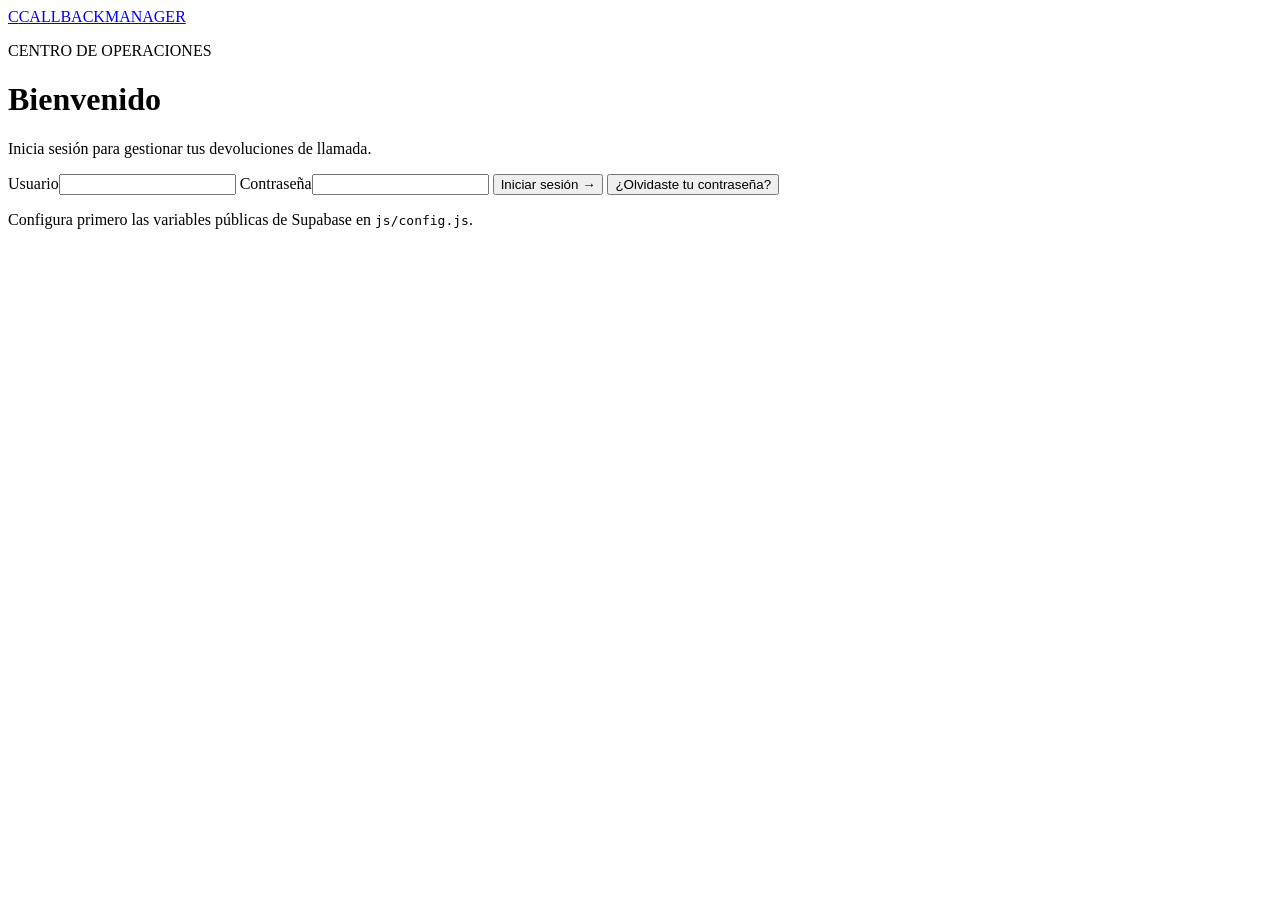
==== login.html @ 76d570c4 "Add files via upload" ====
<!doctype html>
<html lang="es">
<head>
  <meta charset="utf-8">
  <meta name="viewport" content="width=device-width, initial-scale=1">
  <meta name="theme-color" content="#090909">
  <title>Iniciar sesión · Callback Manager</title>
  <link rel="stylesheet" href="css/styles.css">
  <script type="module" src="js/auth.js"></script>
</head>
<body class="login-page">
  <main class="login-card">
    <a class="brand" href="login.html"><span class="brand-mark">C</span><span>CALLBACK<span class="brand-light">MANAGER</span></span></a>
    <p class="eyebrow">CENTRO DE OPERACIONES</p>
    <h1>Bienvenido</h1>
    <p class="muted">Inicia sesión para gestionar tus devoluciones de llamada.</p>
    <form id="login-form" class="stack-form">
      <label>Usuario<input name="username" type="text" autocomplete="username" autocapitalize="none" spellcheck="false" required></label>
      <label>Contraseña<input name="password" type="password" autocomplete="current-password" required minlength="6"></label>
      <button class="button button-primary" type="submit">Iniciar sesión <span aria-hidden="true">→</span></button>
      <button class="text-button" type="button" id="forgot-password">¿Olvidaste tu contraseña?</button>
    </form>
    <form id="recovery-form" class="stack-form" hidden>
      <label>Correo electrónico de recuperación<input name="email" type="email" autocomplete="email" required></label>
      <button class="button button-primary" type="submit">Enviar instrucciones</button>
      <button class="text-button" type="button" id="back-to-login">Volver a iniciar sesión</button>
    </form>
    <form id="reset-form" class="stack-form" hidden>
      <label>Nueva contraseña<input name="password" type="password" autocomplete="new-password" required minlength="10"></label>
      <label>Repite la contraseña<input name="confirm_password" type="password" autocomplete="new-password" required minlength="10"></label>
      <button class="button button-primary" type="submit">Guardar contraseña</button>
    </form>
    <p class="notice" id="auth-message" role="status"></p>
    <p class="setup-note">Configura primero las variables públicas de Supabase en <code>js/config.js</code>.</p>
  </main>
</body>
</html>
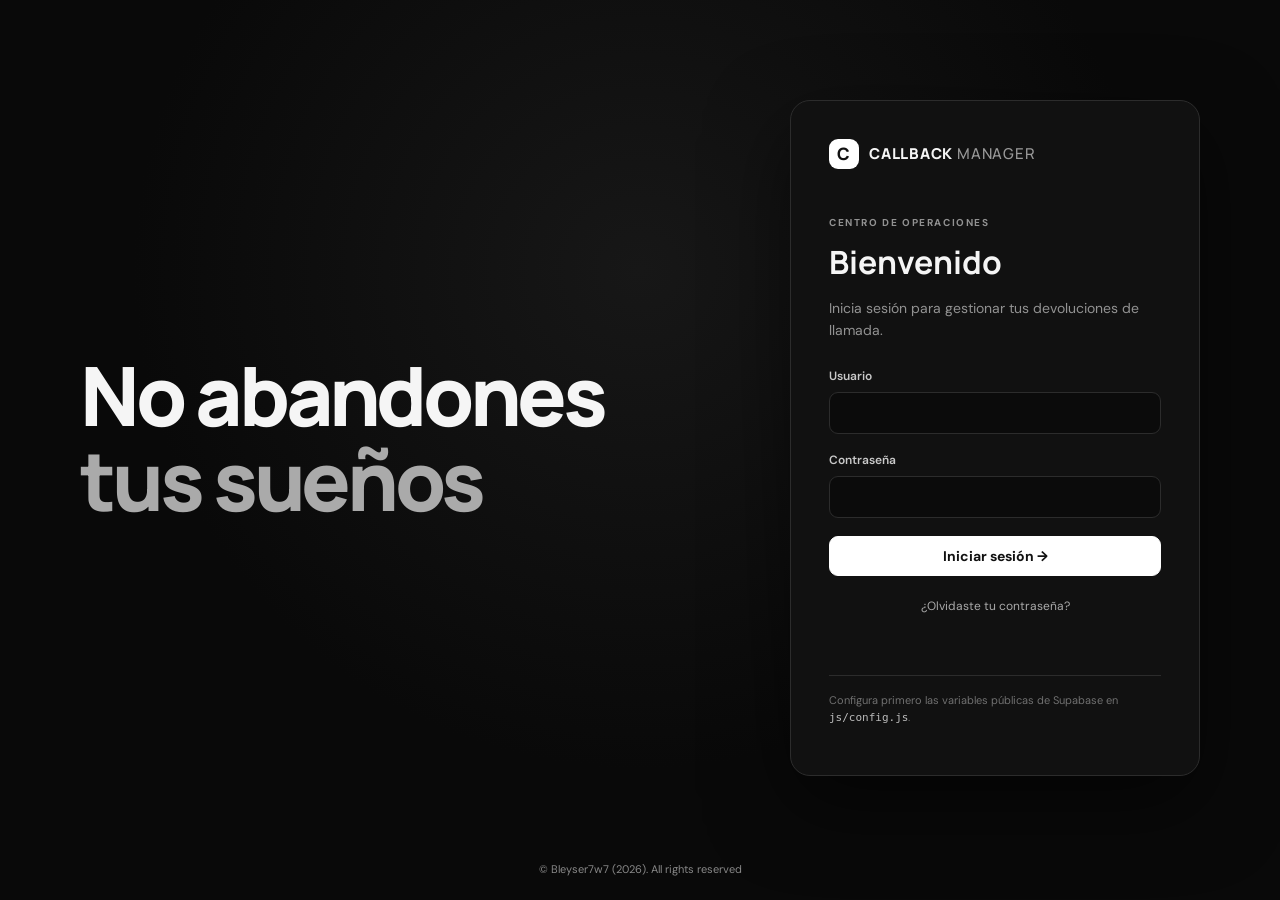
==== commit a43f03ad: "Add files via upload" ====
--- a/login.html
+++ b/login.html
@@ -9,7 +9,11 @@
   <script type="module" src="js/auth.js"></script>
 </head>
 <body class="login-page">
-  <main class="login-card">
+  <div class="login-layout">
+    <section class="login-message" aria-label="Mensaje motivador">
+      <p>No abandones<br><span>tus sueños</span></p>
+    </section>
+    <main class="login-card">
     <a class="brand" href="login.html"><span class="brand-mark">C</span><span>CALLBACK<span class="brand-light">MANAGER</span></span></a>
     <p class="eyebrow">CENTRO DE OPERACIONES</p>
     <h1>Bienvenido</h1>
@@ -32,6 +36,8 @@
     </form>
     <p class="notice" id="auth-message" role="status"></p>
     <p class="setup-note">Configura primero las variables públicas de Supabase en <code>js/config.js</code>.</p>
-  </main>
+    </main>
+  </div>
+  <footer class="login-footer">© Bleyser7w7 (2026). All rights reserved</footer>
 </body>
 </html>
--- a/css/styles.css
+++ b/css/styles.css
@@ -0,0 +1,14 @@
+@import url('https://fonts.googleapis.com/css2?family=DM+Sans:wght@400;500;600;700&family=Manrope:wght@500;600;700;800&display=swap');
+:root{color-scheme:dark;--bg:#090909;--panel:#141414;--card:#1c1c1c;--line:#2c2c2c;--text:#f5f5f5;--muted:#929292;--soft:#bdbdbd;--white:#fff;--green:#4ed39a;--red:#ff6b6b;--yellow:#f2c45c;--blue:#69aaff;--radius:14px;font-family:'DM Sans',sans-serif}
+*{box-sizing:border-box}body{margin:0;background:var(--bg);color:var(--text);font-size:14px;min-height:100vh}button,input,select,textarea{font:inherit}button{cursor:pointer}a{color:inherit;text-decoration:none}.muted{color:var(--muted)}.eyebrow{font-size:10px;letter-spacing:.16em;font-weight:700;color:var(--muted)}.brand{font-family:Manrope,sans-serif;font-weight:800;letter-spacing:.05em;font-size:15px;display:flex;align-items:center;gap:10px}.brand-light{font-weight:500;color:#999;margin-left:4px}.brand-mark{display:grid;place-items:center;background:var(--white);color:#111;width:30px;height:30px;border-radius:9px;font-size:17px}
+[hidden]{display:none!important}
+.login-page{grid-template-rows:1fr auto}.login-footer{padding:10px 0 0;color:#888;font-size:11px;text-align:center}
+.login-layout{width:min(1120px,100%);display:grid;grid-template-columns:minmax(0,1fr) minmax(340px,410px);align-items:center;gap:clamp(34px,8vw,100px);padding:28px 0}
+.login-message{max-width:560px;animation:login-message-enter .8s cubic-bezier(.2,.8,.2,1) both}
+.login-message p{margin:0;font:800 clamp(42px,6.4vw,82px)/1.04 Manrope,sans-serif;letter-spacing:-.05em;color:#f5f5f5}
+.login-message span{color:#aaa}
+@keyframes login-message-enter{from{opacity:0;transform:translateX(-28px)}to{opacity:1;transform:translateX(0)}}
+.login-page{display:grid;place-items:center;padding:24px;background:radial-gradient(ellipse at 50% 30%,#171717 0%,#090909 56%)}.login-card{width:min(100%,410px);padding:38px;background:#111;border:1px solid var(--line);border-radius:20px;box-shadow:0 28px 80px #0008}.login-card .brand{margin-bottom:46px}.login-card h1{font:700 32px Manrope,sans-serif;margin:8px 0}.login-card>p{line-height:1.55}.stack-form{display:grid;gap:18px;margin-top:27px}.stack-form label,.field-label{display:grid;gap:8px;color:#c9c9c9;font-size:12px;font-weight:600}.stack-form input,.field,.stack-form select,.stack-form textarea,.field-select,.field-textarea{width:100%;border:1px solid var(--line);background:#0b0b0b;color:var(--text);padding:12px 13px;border-radius:9px;outline:none}.stack-form input:focus,.field:focus,.field-select:focus,.field-textarea:focus{border-color:#777;box-shadow:0 0 0 3px #ffffff0d}.button{border:1px solid var(--line);border-radius:9px;padding:10px 15px;background:#202020;color:var(--text);font-weight:700;transition:transform .16s ease,background .16s ease,border .16s ease}.button:hover{transform:translateY(-1px);background:#292929}.button-primary{background:var(--white);color:#111;border-color:var(--white)}.button-primary:hover{background:#ddd}.button-small{padding:7px 10px;font-size:12px}.button-danger{color:#ffaaaa;border-color:#672f2f;background:#291717}.text-button{background:none;border:0;color:#aaa;font-size:12px;padding:4px}.notice{min-height:20px;font-size:12px;color:var(--yellow)}.notice.error{color:var(--red)}.notice.success{color:var(--green)}.setup-note{font-size:11px;color:#707070;border-top:1px solid var(--line);padding-top:16px;margin-top:25px}.setup-note code{color:#bbb}
+.pill{display:inline-flex;align-items:center;gap:6px;border-radius:99px;padding:5px 9px;font-size:11px;font-weight:700;white-space:nowrap;background:#292929;color:#ccc}.pill::before{content:"";width:6px;height:6px;border-radius:50%;background:currentColor}.pill.green{color:var(--green);background:#153126}.pill.red{color:var(--red);background:#341d1d}.pill.yellow{color:var(--yellow);background:#342d1a}.pill.blue{color:var(--blue);background:#1b2b40}.pill.gray{color:#aaa}.inline{display:flex;align-items:center;gap:10px}.empty-state{padding:32px;text-align:center;color:var(--muted)}.loading-screen{height:100vh;display:grid;place-items:center;color:var(--muted)}
+@media(max-width:720px){.login-layout{grid-template-columns:1fr;gap:24px;width:min(410px,100%);padding:12px 0}.login-message{max-width:none;text-align:center}.login-message p{font-size:clamp(32px,9vw,48px)}.login-card .brand{margin-bottom:32px}}
+@media(prefers-reduced-motion:reduce){.login-message{animation:none;opacity:1;transform:none}}
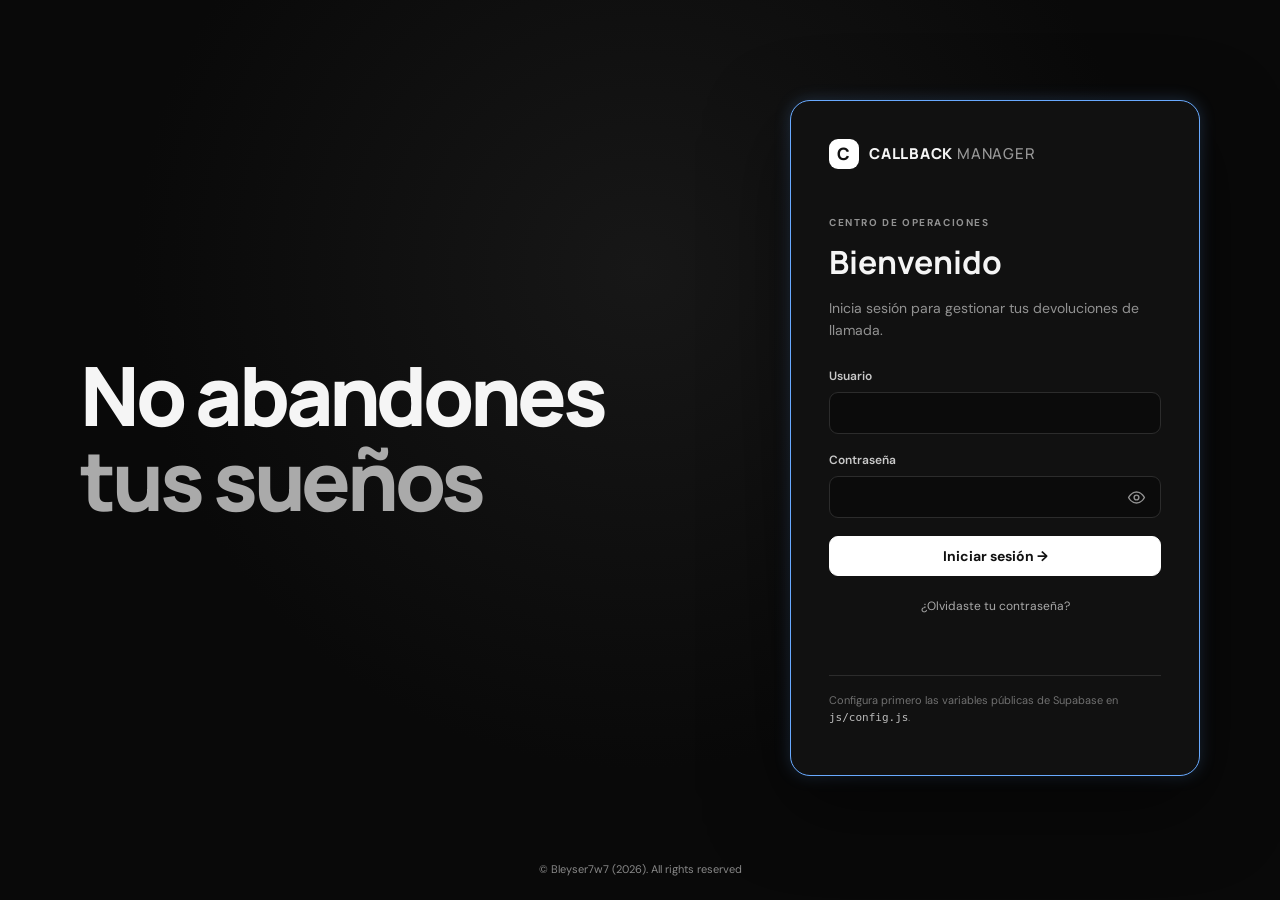
==== commit 7664460a: "Add files via upload" ====
--- a/login.html
+++ b/login.html
@@ -20,7 +20,15 @@
     <p class="muted">Inicia sesión para gestionar tus devoluciones de llamada.</p>
     <form id="login-form" class="stack-form">
       <label>Usuario<input name="username" type="text" autocomplete="username" autocapitalize="none" spellcheck="false" required></label>
-      <label>Contraseña<input name="password" type="password" autocomplete="current-password" required minlength="6"></label>
+      <label>Contraseña
+        <span class="password-input-wrap">
+          <input name="password" type="password" autocomplete="current-password" required minlength="6">
+          <button class="password-toggle" id="toggle-password" type="button" aria-label="Mostrar contraseña" aria-pressed="false">
+            <svg class="eye-open" viewBox="0 0 24 24" aria-hidden="true" focusable="false"><path d="M2 12s3.6-7 10-7 10 7 10 7-3.6 7-10 7-10-7-10-7Z"></path><circle cx="12" cy="12" r="3"></circle></svg>
+            <svg class="eye-closed" viewBox="0 0 24 24" aria-hidden="true" focusable="false"><path d="M3 3l18 18M10.6 10.6a2 2 0 0 0 2.8 2.8M9.9 5.2A11 11 0 0 1 12 5c6.4 0 10 7 10 7a14 14 0 0 1-3.1 3.8M6.2 6.2C3.5 8 2 12 2 12s3.6 7 10 7c1 0 2-.2 2.8-.5"></path></svg>
+          </button>
+        </span>
+      </label>
       <button class="button button-primary" type="submit">Iniciar sesión <span aria-hidden="true">→</span></button>
       <button class="text-button" type="button" id="forgot-password">¿Olvidaste tu contraseña?</button>
     </form>
--- a/css/styles.css
+++ b/css/styles.css
@@ -12,3 +12,12 @@
 .pill{display:inline-flex;align-items:center;gap:6px;border-radius:99px;padding:5px 9px;font-size:11px;font-weight:700;white-space:nowrap;background:#292929;color:#ccc}.pill::before{content:"";width:6px;height:6px;border-radius:50%;background:currentColor}.pill.green{color:var(--green);background:#153126}.pill.red{color:var(--red);background:#341d1d}.pill.yellow{color:var(--yellow);background:#342d1a}.pill.blue{color:var(--blue);background:#1b2b40}.pill.gray{color:#aaa}.inline{display:flex;align-items:center;gap:10px}.empty-state{padding:32px;text-align:center;color:var(--muted)}.loading-screen{height:100vh;display:grid;place-items:center;color:var(--muted)}
 @media(max-width:720px){.login-layout{grid-template-columns:1fr;gap:24px;width:min(410px,100%);padding:12px 0}.login-message{max-width:none;text-align:center}.login-message p{font-size:clamp(32px,9vw,48px)}.login-card .brand{margin-bottom:32px}}
 @media(prefers-reduced-motion:reduce){.login-message{animation:none;opacity:1;transform:none}}
+.login-card{border-color:#69aaff;box-shadow:0 28px 80px #0008,0 0 16px #69aaff3d;transition:border-color .25s ease,box-shadow .25s ease}
+.login-card:hover{border-color:#91c0ff;box-shadow:0 28px 80px #0008,0 0 20px #69aaff59}
+.password-input-wrap{position:relative;display:block}
+.password-input-wrap input{padding-right:48px}
+.password-toggle{position:absolute;top:50%;right:7px;transform:translateY(-50%);width:36px;height:36px;display:grid;place-items:center;padding:0;border:0;border-radius:7px;background:transparent;color:#929292}
+.password-toggle:hover{color:#fff;background:#ffffff0b}
+.password-toggle:focus-visible{outline:2px solid #69aaff;outline-offset:1px}
+.password-toggle svg{width:19px;height:19px;fill:none;stroke:currentColor;stroke-width:1.8;stroke-linecap:round;stroke-linejoin:round}
+.password-toggle[aria-pressed=true] .eye-open,.password-toggle[aria-pressed=false] .eye-closed{display:none}
